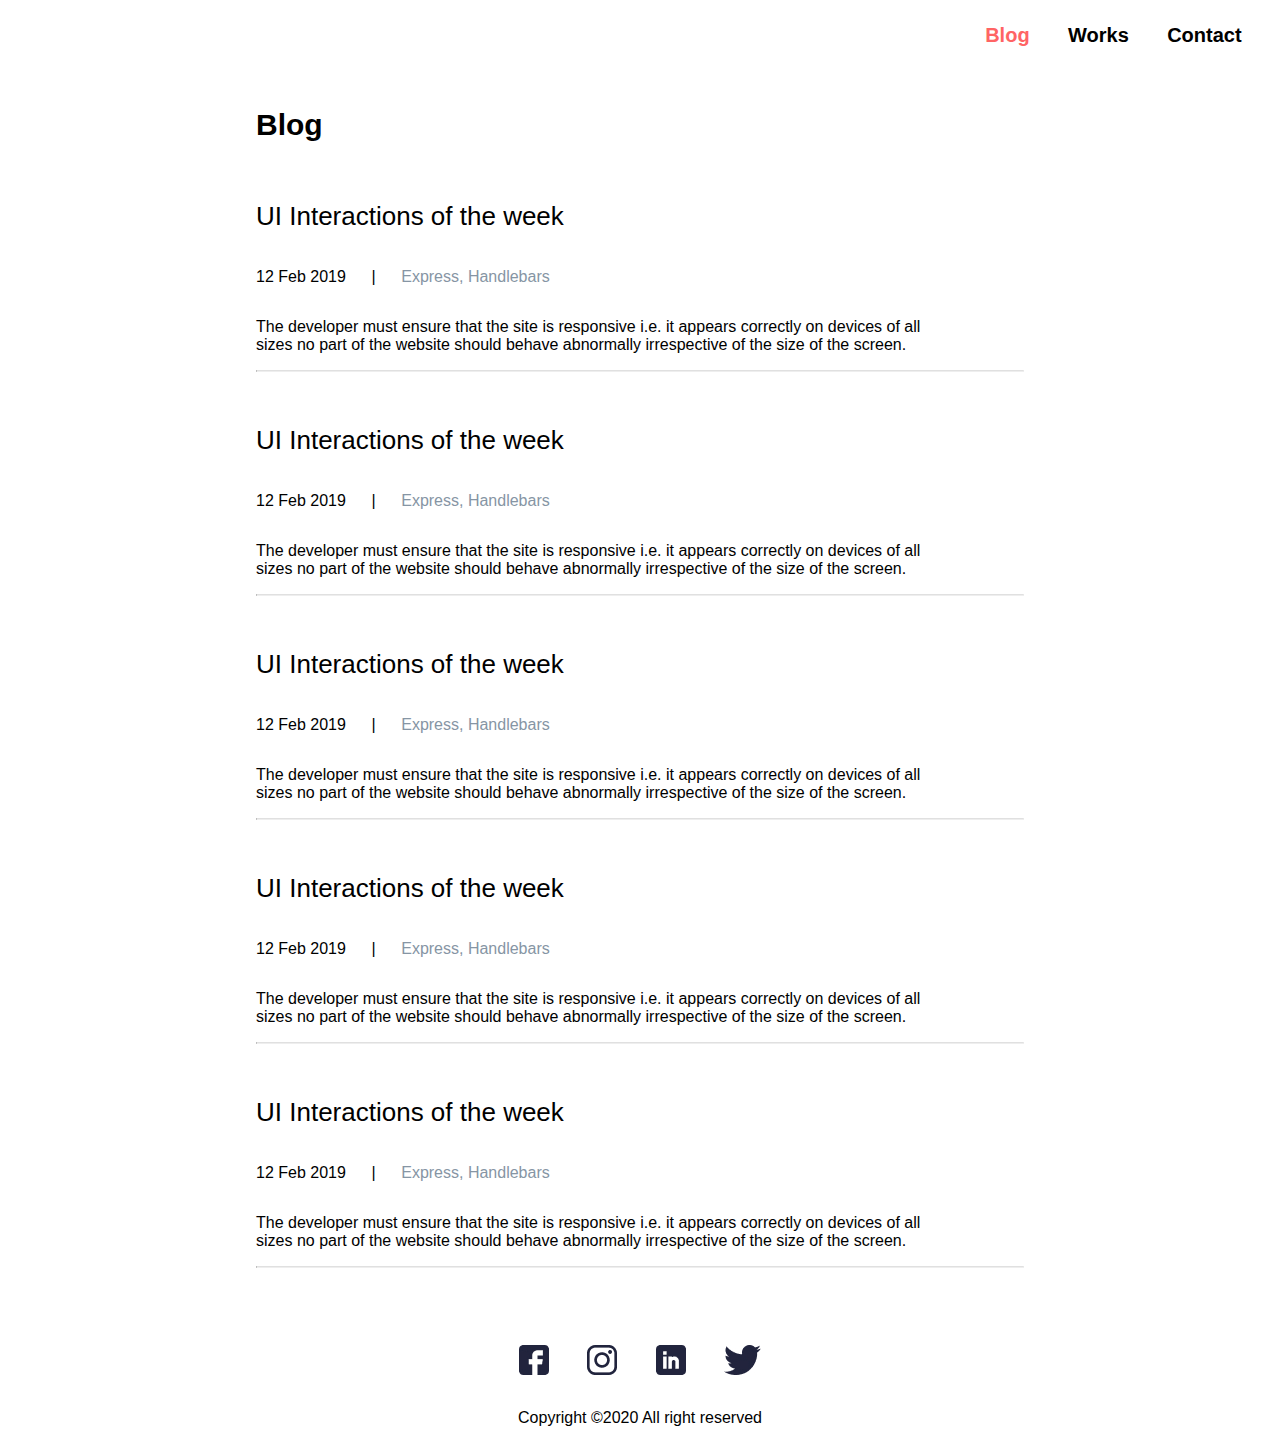
==== blog.html @ 6b1c16d7 "Blog page ready" ====
<!DOCTYPE html>
<html class="no-js" lang="en">
  <head>
    <meta charset="utf-8" />
    <link href="css/blog.css" rel="stylesheet" />
    <title>Blog</title>
    <meta name="viewport" content="width=device-width, initialscale=1.0" />
  </head>
  <body>
    <svg
      style="position: absolute; width: 0; height: 0; overflow: hidden"
      version="1.1"
      xmlns="http://www.w3.org/2000/svg"
      xmlns:xlink="http://www.w3.org/1999/xlink"
    >
      <defs>
        <symbol id="icon-menu" viewBox="0 0 24 24">
          <path
            d="M3 13h18c0.552 0 1-0.448 1-1s-0.448-1-1-1h-18c-0.552 0-1 0.448-1 1s0.448 1 1 1zM3 7h18c0.552 0 1-0.448 1-1s-0.448-1-1-1h-18c-0.552 0-1 0.448-1 1s0.448 1 1 1zM3 19h18c0.552 0 1-0.448 1-1s-0.448-1-1-1h-18c-0.552 0-1 0.448-1 1s0.448 1 1 1z"
          ></path>
        </symbol>
      </defs>
    </svg>
    <section id="menu">
      <div class="menu-wrap">
        <svg class="icon menu-icon"><use xlink:href="#icon-menu"></use></svg>
        <div class="flex-row menu-links">
          <a href="#blog" id="current-link">Blog</a>
          <a href="#works">Works</a>
          <a href="#contact">Contact</a>
        </div>
      </div>
    </section>
    <section id="posts">
      <div class="flex-column main-container">
        <h2>Blog</h2>
        <div class="flex-column posts-wrap">
          <div class="post">
            <h3>UI Interactions of the week</h3>
            <div class="flex-row post-data">
              <p class="text margin-r-2">12 Feb 2019</p>
              <p class="text margin-r-2">|</p>
              <p class="text margin-r-2 faded">Express, Handlebars</p>
            </div>
            <p class="text post-content">
              The developer must ensure that the site is responsive i.e. it
              appears correctly on devices of all sizes no part of the website
              should behave abnormally irrespective of the size of the screen.
            </p>
            <hr />
          </div>
        </div>
        <div class="flex-column posts-wrap">
          <div class="post">
            <h3>UI Interactions of the week</h3>
            <div class="flex-row post-data">
              <p class="text margin-r-2">12 Feb 2019</p>
              <p class="text margin-r-2">|</p>
              <p class="text margin-r-2 faded">Express, Handlebars</p>
            </div>
            <p class="text post-content">
              The developer must ensure that the site is responsive i.e. it
              appears correctly on devices of all sizes no part of the website
              should behave abnormally irrespective of the size of the screen.
            </p>
            <hr />
          </div>
        </div>
        <div class="flex-column posts-wrap">
          <div class="post">
            <h3>UI Interactions of the week</h3>
            <div class="flex-row post-data">
              <p class="text margin-r-2">12 Feb 2019</p>
              <p class="text margin-r-2">|</p>
              <p class="text margin-r-2 faded">Express, Handlebars</p>
            </div>
            <p class="text post-content">
              The developer must ensure that the site is responsive i.e. it
              appears correctly on devices of all sizes no part of the website
              should behave abnormally irrespective of the size of the screen.
            </p>
            <hr />
          </div>
        </div>
        <div class="flex-column posts-wrap">
          <div class="post">
            <h3>UI Interactions of the week</h3>
            <div class="flex-row post-data">
              <p class="text margin-r-2">12 Feb 2019</p>
              <p class="text margin-r-2">|</p>
              <p class="text margin-r-2 faded">Express, Handlebars</p>
            </div>
            <p class="text post-content">
              The developer must ensure that the site is responsive i.e. it
              appears correctly on devices of all sizes no part of the website
              should behave abnormally irrespective of the size of the screen.
            </p>
            <hr />
          </div>
        </div>
        <div class="flex-column posts-wrap">
          <div class="post">
            <h3>UI Interactions of the week</h3>
            <div class="flex-row post-data">
              <p class="text margin-r-2">12 Feb 2019</p>
              <p class="text margin-r-2">|</p>
              <p class="text margin-r-2 faded">Express, Handlebars</p>
            </div>
            <p class="text post-content">
              The developer must ensure that the site is responsive i.e. it
              appears correctly on devices of all sizes no part of the website
              should behave abnormally irrespective of the size of the screen.
            </p>
            <hr />
          </div>
        </div>
      </div>
    </section>
    <section id="footer">
        <footer class="flex-column footer">
          <div class="empty-5"></div>
          <div class="flex-row social-links">
            <img
              class="social-icon"
              src="./source/jpg/icons/fb.jpg"
              alt="Fb link"
            />
            <img
              class="social-icon"
              src="./source/jpg/icons/insta.jpg"
              alt="Insta link"
            />
            <img
              class="social-icon"
              src="./source/jpg/icons/linkedin.jpg"
              alt="Linkedin link"
            />
            <img
              class="social-icon"
              src="./source/jpg/icons/twitter.jpg"
              alt="Twitter link"
            />
          </div>
          <p class="desc">Copyright ©2020 All right reserved</p>
        </footer>
      </section>
  </body>
</html>
---- css/blog.css ----
@font-face {
  font-family: "Heebo";
  src: url("../fonts/Heebo/static/Heebo-Regular.ttf") format("ttf");
  font-weight: normal;
  font-style: normal;
  font-display: fallback;
}

:root {
  --MainFont: "Heebo", sans-serif;
}

html,
body {
  margin: 0;
  padding: 0;
  height: 100%;
  font-family: var(--MainFont);
}

.flex-column {
  display: flex;
  flex-direction: column;
}

.flex-row {
  display: flex;
  flex-direction: row;
}

h2 {
  font-size: 30px;
  font-style: normal;
  font-weight: 700;
  line-height: 60px;
}

h3 {
  font-size: 26px;
  font-style: normal;
  font-weight: 500;
  line-height: 20px;
}

hr {
  border-top: 1px solid #e0e0e0;
  margin: 1em 0 2em 0;
}

.text {
  font-size: 16px;
}

.faded {
  color: #8695a4;
}

.margin-r-2 {
  margin-right: 2vw;
}

.empty-5 {
  height: 5vh;
}

.main-container {
  justify-content: center;
  margin: 0 5vw;
}

@media (min-width: 560px) {
  .main-container {
    margin: 0 10vw;
  }
}

@media (min-width: 960px) {
  .main-container {
    margin: 0 20vw;
  }
}

.menu-wrap {
  display: flex;
  flex-direction: row-reverse;
  height: 70px;
  min-width: 100%;
  align-items: center;
}

.menu-links {
  display: none;
}

@media (min-width: 800px) {
  .menu-links {
    display: flex;
    justify-content: right;
  }
}

.menu-links > a {
  outline: none;
  text-decoration: none;
  margin-right: 3vw;
  color: #000;
  font-size: 20px;
  font-weight: 600;
  line-height: 30px;
}

.icon {
  display: inline;
  width: 30px;
  height: 30px;
  stroke-width: 0;
  stroke: currentColor;
  fill: currentColor;
  margin: 0 5vw 0 0;
}

.menu-icon {
  color: black;
}

@media (min-width: 800px) {
  .menu-icon {
    display: none;
  }
}

#current-link {
  color: #ff6464;
}

.post-data {
  justify-content: flex-start;
}

.post-content {
  margin-right: 8vw;
}

.footer {
  align-items: center;
}

.social-links {
  min-width: 280px;
  justify-content: space-around;
  margin-bottom: 2vh;
}
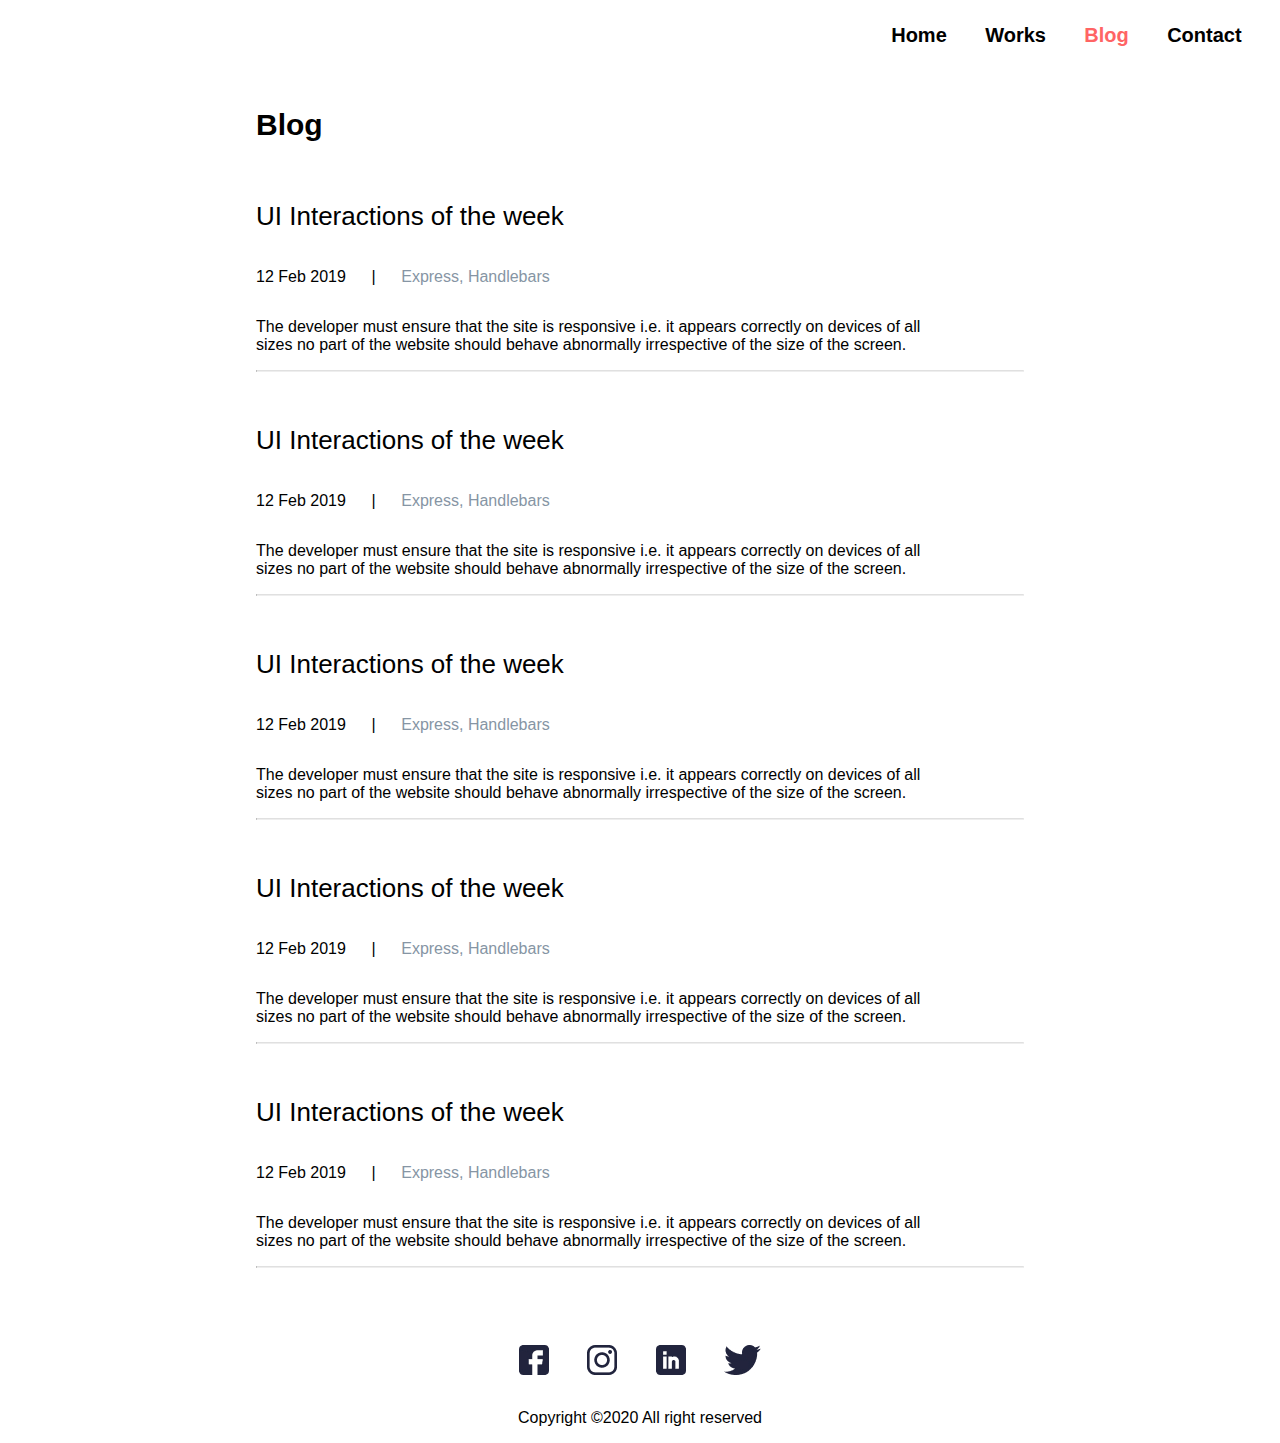
==== commit e4fc2d35: "Template ready" ====
--- a/blog.html
+++ b/blog.html
@@ -25,9 +25,10 @@
       <div class="menu-wrap">
         <svg class="icon menu-icon"><use xlink:href="#icon-menu"></use></svg>
         <div class="flex-row menu-links">
-          <a href="#blog" id="current-link">Blog</a>
-          <a href="#works">Works</a>
-          <a href="#contact">Contact</a>
+          <a href="index.html">Home</a>
+          <a href="work.html">Works</a>
+          <a href="blog.html" id="current-link">Blog</a>
+          <a href="contact.html">Contact</a>
         </div>
       </div>
     </section>
